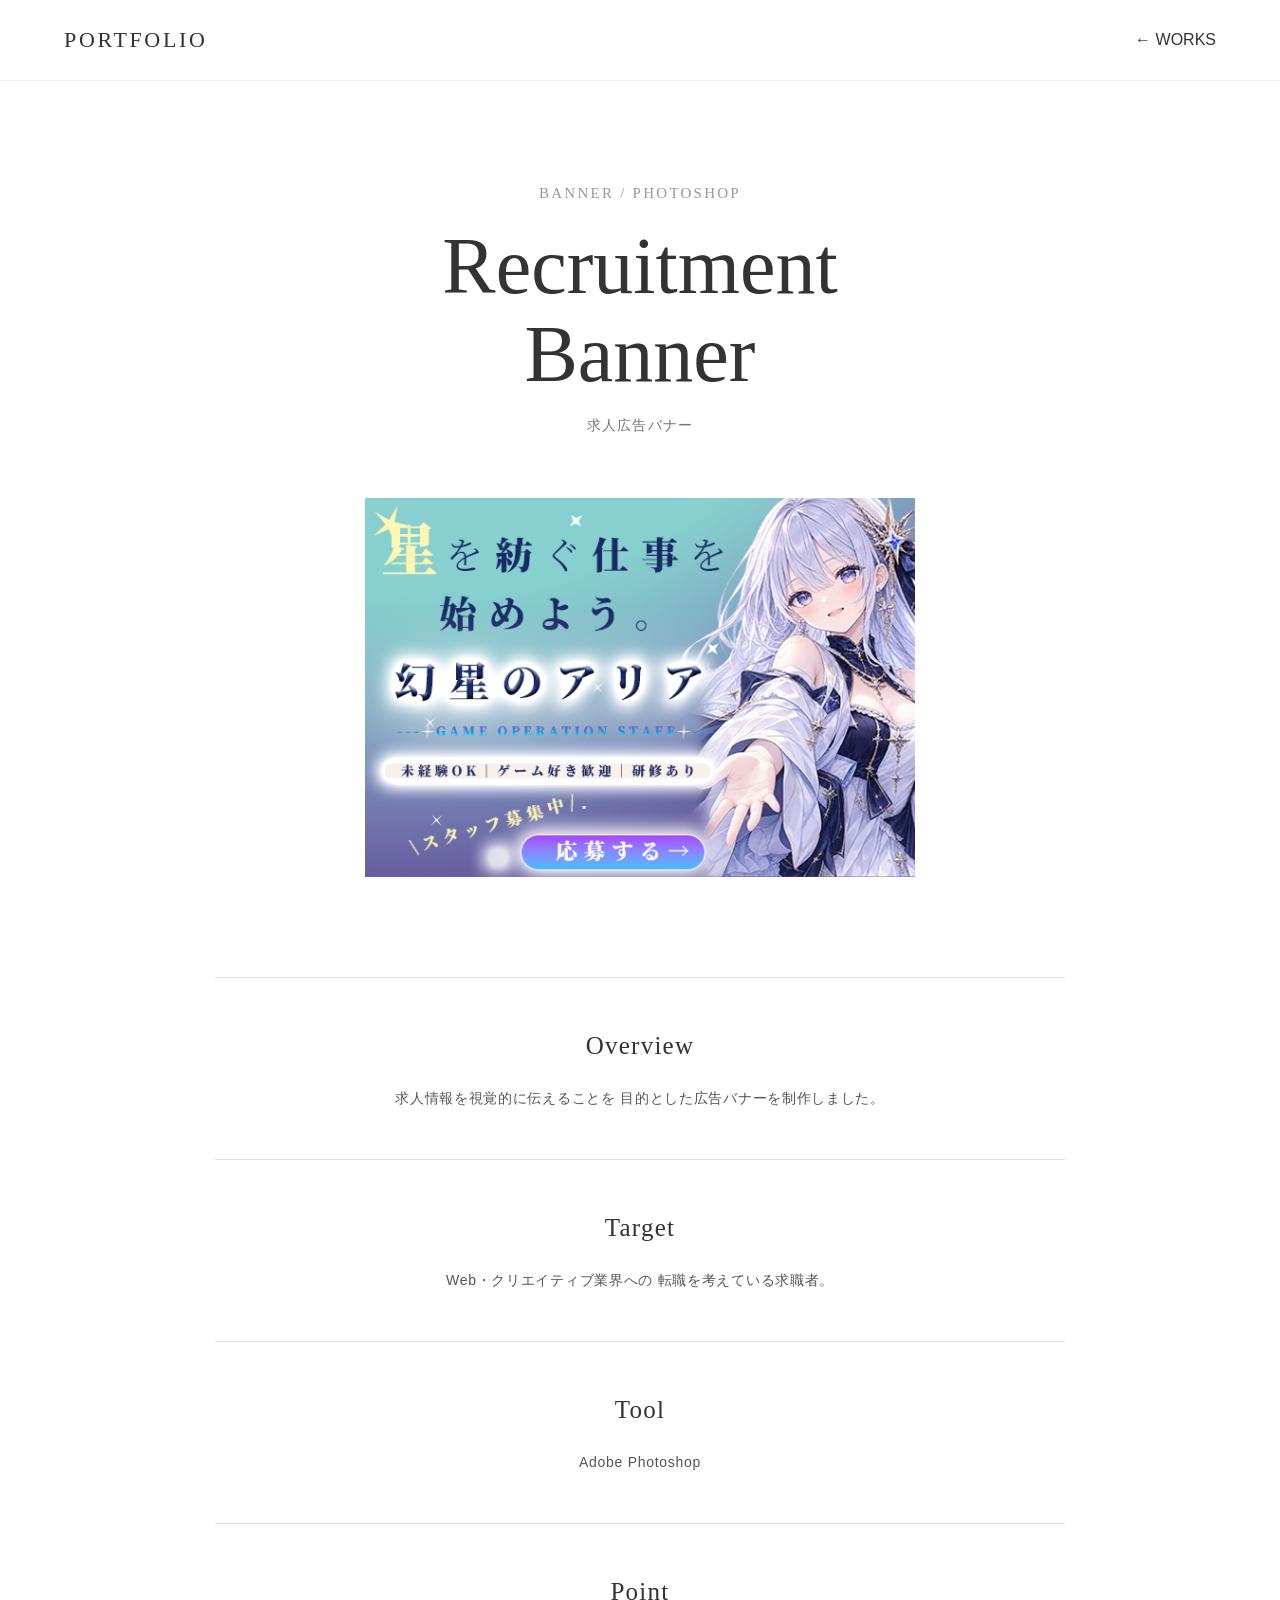
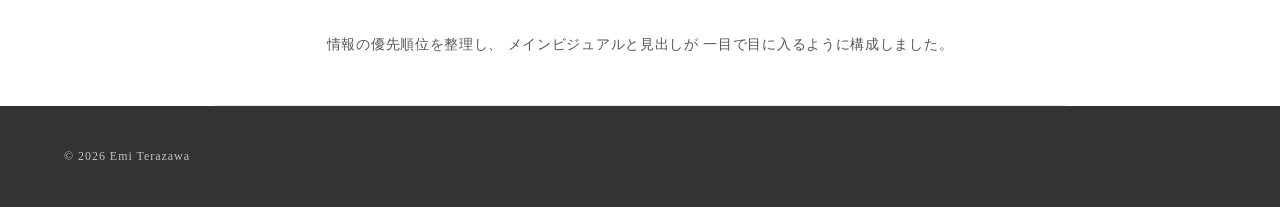
==== works/game.html @ 909092c9 "first commit" ====
<!DOCTYPE html>
<html lang="ja">

<head>

    <meta charset="UTF-8">

    <meta name="viewport"
        content="width=device-width, initial-scale=1.0">

    <title>Recruitment Banner | Portfolio</title>

    <link rel="stylesheet"
        href="../css/style.css">

    <link rel="stylesheet"
        href="../css/work-detail.css">

</head>


<body>


<header class="header">

    <div class="header-inner">

        <a href="../index.html"
            class="logo">

            PORTFOLIO

        </a>


        <a href="../index.html#works"
            class="back-link">

            ← WORKS

        </a>

    </div>

</header>



<main class="work-detail">


    <div class="work-detail-heading">

        <span>
            BANNER / PHOTOSHOP
        </span>

        <h1>
            Recruitment<br>
            Banner
        </h1>

        <p>
            求人広告バナー
        </p>

    </div>



    <div class="work-detail-main">

        <img
            src="../images/アリア.png"
            alt="求人広告バナー">

    </div>



    <div class="work-detail-info">


        <div>

            <h2>
                Overview
            </h2>

            <p>
                求人情報を視覚的に伝えることを
                目的とした広告バナーを制作しました。
            </p>

        </div>


        <div>

            <h2>
                Target
            </h2>

            <p>
                Web・クリエイティブ業界への
                転職を考えている求職者。
            </p>

        </div>


        <div>

            <h2>
                Tool
            </h2>

            <p>
                Adobe Photoshop
            </p>

        </div>


        <div>

            <h2>
                Point
            </h2>

            <p>
                情報の優先順位を整理し、
                メインビジュアルと見出しが
                一目で目に入るように構成しました。
            </p>

        </div>

    </div>


</main>



<footer class="footer">

    <div class="footer-inner">

        <p>
            © 2026 Emi Terazawa
        </p>

    </div>

</footer>


</body>

</html>
---- css/style.css ----
/* ==================================================
   Portfolio
   style.css
================================================== */


/* ==================================================
   Reset
================================================== */

* {
    box-sizing: border-box;
}

html {
    scroll-behavior: smooth;
}

body {
    margin: 0;

    font-family:
        "Noto Sans JP",
        sans-serif;

    font-weight: 300;
    line-height: 1.8;

    color: #333;
    background-color: #fff;
}

img {
    display: block;
    max-width: 100%;
    height: auto;
}

a {
    color: inherit;
    text-decoration: none;
}

button {
    font: inherit;
}


/* ==================================================
   Header
================================================== */

.header {
    position: fixed;

    top: 0;
    left: 0;

    z-index: 1000;

    width: 100%;

    background: rgba(255, 255, 255, 0.96);

    border-bottom:
        1px solid rgba(0, 0, 0, 0.05);
}

.header-inner {
    display: flex;

    align-items: center;
    justify-content: space-between;

    width: min(90%, 1200px);
    height: 80px;

    margin: 0 auto;
}

.logo {
    display: block;

    font-family:
        "Cormorant Garamond",
        serif;

    font-size: 22px;
    font-weight: 500;

    letter-spacing: 0.12em;
}


/* Navigation */

.nav {
    display: flex;

    align-items: center;

    gap: 40px;
}

.nav a {
    display: block;

    font-family:
        "Cormorant Garamond",
        serif;

    font-size: 15px;

    letter-spacing: 0.1em;

    transition:
        opacity 0.3s ease;
}

.nav a:hover {
    opacity: 0.5;
}


/* ==================================================
   Hero
================================================== */

.hero {
    position: relative;

    min-height: 100vh;

    padding-top: 80px;

    display: flex;

    align-items: center;
}

.hero-inner {
    width: min(90%, 1200px);

    margin: 0 auto;
}

.hero-label {
    margin: 0 0 20px;

    font-family:
        "Cormorant Garamond",
        serif;

    font-size: 18px;

    letter-spacing: 0.2em;

    color: #999;
}

.hero h1 {
    margin: 0;

    font-family:
        "Cormorant Garamond",
        serif;

    font-size: clamp(60px, 9vw, 130px);

    font-weight: 400;

    line-height: 0.95;

    letter-spacing: 0.02em;
}

.hero h1 span {
    color: #777;
}

.hero-description {
    margin: 35px 0;

    font-size: 15px;

    line-height: 2;

    letter-spacing: 0.08em;
}

.hero-decoration {
    position: absolute;

    right: 5%;
    bottom: 8%;

    font-family:
        "Cormorant Garamond",
        serif;

    font-size: 14px;

    letter-spacing: 0.15em;

    color: #aaa;
}


/* ==================================================
   Common Section
================================================== */

.section {
    padding: 120px 0;
}

.section-heading {
    width: min(90%, 1100px);

    margin: 0 auto 60px;
}

.section-number {
    display: block;

    margin-bottom: 5px;

    font-family:
        "Cormorant Garamond",
        serif;

    font-size: 15px;

    letter-spacing: 0.15em;

    color: #999;
}

.section-heading h2 {
    margin: 0;

    font-family:
        "Cormorant Garamond",
        serif;

    font-size: 40px;

    font-weight: 500;

    line-height: 1.2;

    letter-spacing: 0.05em;
}

.section-heading p {
    margin: 8px 0 0;

    font-size: 13px;

    letter-spacing: 0.08em;

    color: #888;
}


/* ==================================================
   About
================================================== */

.about {
    background-color: #f8f5f2;
}

.about-content {
    display: grid;

    grid-template-columns:
        0.8fr 1.2fr;

    gap: 80px;

    align-items: center;

    width: min(90%, 1100px);

    margin: 0 auto;
}

.about-image {
    overflow: hidden;
}

.about-image img {
    width: 100%;

    aspect-ratio: 4 / 5;

    object-fit: cover;
}

.about-text {
    max-width: 650px;
}

.about-label {
    margin: 0 0 10px;

    font-family:
        "Cormorant Garamond",
        serif;

    font-size: 14px;

    letter-spacing: 0.15em;

    color: #999;
}

.about-text h3 {
    margin: 0 0 25px;

    font-family:
        "Cormorant Garamond",
        serif;

    font-size: 32px;

    font-weight: 500;
}

.about-text p {
    margin: 0 0 20px;

    font-size: 14px;

    line-height: 2.2;

    letter-spacing: 0.06em;
}


/* ==================================================
   Works
================================================== */

.works {
    background-color: #fff;
}

.work-filter {
    display: flex;

    flex-wrap: wrap;

    gap: 10px;

    width: min(90%, 1100px);

    margin: 0 auto 50px;
}

.filter-button {
    padding: 10px 22px;

    border: 1px solid #333;

    background-color: transparent;

    font-size: 12px;

    letter-spacing: 0.08em;

    cursor: pointer;

    transition:
        background-color 0.3s ease,
        color 0.3s ease;
}

.filter-button:hover,
.filter-button.active {
    background-color: #333;

    color: #fff;
}


/* Works Grid */

.works-grid {
    display: grid;

    grid-template-columns:
        repeat(2, 1fr);

    gap: 60px 35px;

    width: min(90%, 1100px);

    margin: 0 auto;
}

.work-card {
    display: block;

    min-width: 0;

    transition:
        transform 0.3s ease;
}

.work-card:hover {
    transform: translateY(-5px);
}

.work-card.hide {
    display: none;
}


/* Work Image */

.work-image {
    overflow: hidden;

    width: 100%;

    margin-bottom: 20px;

    background-color: #f5f5f5;

    aspect-ratio: 16 / 10;
}

.work-image img {
    width: 100%;
    height: 100%;

    object-fit: center;

    transition:
        transform 0.5s ease;
}

.work-card:hover .work-image img {
    transform: scale(1.03);
}


/* Work Information */

.work-info span {
    display: block;

    margin-bottom: 8px;

    font-family:
        "Cormorant Garamond",
        serif;

    font-size: 14px;

    letter-spacing: 0.12em;

    color: #999;
}

.work-info h3 {
    margin: 0 0 5px;

    font-size: 20px;

    font-weight: 500;
}

.work-info p {
    margin: 0;

    font-size: 13px;

    color: #777;
}


/* ==================================================
   Video Thumbnail
================================================== */

.video-thumbnail {
    position: relative;

    display: flex;

    align-items: center;
    justify-content: center;

    width: 100%;

    aspect-ratio: 16 / 10;

    margin-bottom: 20px;

    background-color: #333;

    color: #fff;

    overflow: hidden;
}

.video-thumbnail > span {
    font-family:
        "Cormorant Garamond",
        serif;

    font-size: 35px;

    letter-spacing: 0.12em;
}

.play-button {
    position: absolute;

    top: 50%;
    left: 50%;

    transform: translate(-50%, -50%);

    display: flex;

    align-items: center;
    justify-content: center;

    width: 55px;
    height: 55px;

    border: 1px solid rgba(255, 255, 255, 0.7);

    border-radius: 50%;

    font-size: 18px;
}


/* ==================================================
   Video / SNS
================================================== */

.video-intro {
    padding: 120px 0;

    background-color: #f8f5f2;
}

.video-intro-inner {
    display: grid;

    grid-template-columns:
        1fr 1fr;

    gap: 80px;

    align-items: center;

    width: min(90%, 1100px);

    margin: 0 auto;
}

.video-intro-text {
    text-align: left;
}

.video-intro h2 {
    margin: 0 0 20px;

    font-family:
        "Cormorant Garamond",
        serif;

    font-size: 55px;

    font-weight: 400;

    line-height: 0.95;
}

.video-intro p {
    max-width: 550px;

    margin: 0 0 35px;

    font-size: 14px;

    line-height: 2;
}

.video-intro-visual {
    display: flex;

    align-items: center;
    justify-content: center;
}

.video-frame {
    display: flex;

    flex-direction: column;

    justify-content: center;

    width: 100%;

    min-height: 360px;

    padding: 50px;

    background-color: #333;

    color: #fff;
}

.video-frame span {
    margin-bottom: 20px;

    font-family:
        "Cormorant Garamond",
        serif;

    font-size: 14px;

    letter-spacing: 0.15em;
}

.video-frame strong {
    font-family:
        "Cormorant Garamond",
        serif;

    font-size: 60px;

    font-weight: 400;

    line-height: 0.9;
}

.video-frame small {
    margin-top: 30px;

    font-size: 10px;

    letter-spacing: 0.15em;
}


/* ==================================================
   Skills
================================================== */

.skills {
    background-color: #fff;
}

.skills-list {
    display: grid;

    grid-template-columns:
        repeat(3, 1fr);

    gap: 1px;

    width: min(90%, 1100px);

    margin: 0 auto;

    background-color: #ddd;

    border: 1px solid #ddd;
}

.skill {
    min-width: 0;

    padding: 35px 30px;

    background-color: #fff;
}

.skill > span {
    display: block;

    margin-bottom: 10px;

    font-family:
        "Cormorant Garamond",
        serif;

    font-size: 14px;

    letter-spacing: 0.12em;

    color: #999;
}

.skill h3 {
    margin: 0;

    font-size: 17px;

    font-weight: 500;
}

.skill p {
    margin: 10px 0 0;

    font-size: 13px;

    line-height: 1.8;

    color: #777;
}


/* ==================================================
   Contact
================================================== */

.contact {
    padding: 120px 0;

    background-color: #f8f5f2;

    text-align: center;
}

.contact-inner {
    width: min(90%, 900px);

    margin: 0 auto;
}

.contact h2 {
    margin: 0 0 20px;

    font-family:
        "Cormorant Garamond",
        serif;

    font-size: 50px;

    font-weight: 400;

    line-height: 0.95;
}

.contact p {
    margin: 0 0 35px;

    font-size: 14px;
}


/* ==================================================
   Button
================================================== */

.button {
    display: inline-flex;

    align-items: center;
    justify-content: center;

    min-width: 200px;
    min-height: 55px;

    padding: 15px 30px;

    border: 1px solid #333;

    background-color: #333;

    color: #fff;

    font-size: 12px;

    letter-spacing: 0.1em;

    transition:
        background-color 0.3s ease,
        color 0.3s ease;
}

.button:hover {
    background-color: transparent;

    color: #333;
}

.button-outline {
    background-color: transparent;

    color: #333;
}

.button-outline:hover {
    background-color: #333;

    color: #fff;
}

.button-light {
    border-color: #333;

    background-color: #333;

    color: #fff;
}

.button-light:hover {
    background-color: transparent;

    color: #333;
}


/* ==================================================
   Footer
================================================== */

.footer {
    padding: 40px 0;

    background-color: #333;

    color: #fff;
}

.footer-inner {
    display: flex;

    align-items: center;
    justify-content: space-between;

    width: min(90%, 1200px);

    margin: 0 auto;
}

.footer-inner p {
    margin: 0;

    font-family:
        "Cormorant Garamond",
        serif;

    font-size: 12px;

    letter-spacing: 0.08em;

    opacity: 0.7;
}

.footer-links {
    display: flex;

    gap: 30px;
}

.footer-links a {
    font-family:
        "Cormorant Garamond",
        serif;

    font-size: 13px;

    letter-spacing: 0.1em;

    transition:
        opacity 0.3s ease;
}

.footer-links a:hover {
    opacity: 0.5;
}


/* ==================================================
   Animation
================================================== */

.fade-up {
    opacity: 1;

    transform: translateY(0);
}


/* ==================================================
   Tablet
================================================== */

@media screen and (max-width: 899px) {

    /* Header */

    .header-inner {
        height: 70px;
    }


    /* Hero */

    .hero {
        padding-top: 70px;

        min-height: 80vh;
    }


    /* About */

    .about-content {
        grid-template-columns: 1fr;

        gap: 50px;
    }

    .about-image {
        max-width: 600px;

        margin: 0 auto;
    }


    /* Works */

    .works-grid {
        gap: 45px 25px;
    }


    /* Video */

    .video-intro-inner {
        grid-template-columns: 1fr;

        gap: 50px;
    }

    .video-intro-text {
        text-align: center;
    }

    .video-intro p {
        margin-right: auto;
        margin-left: auto;
    }

    .video-frame {
        max-width: 650px;

        margin: 0 auto;
    }


    /* Skills */

    .skills-list {
        grid-template-columns:
            repeat(2, 1fr);
    }


    /* Footer */

    .footer-inner {
        flex-direction: column;

        gap: 20px;

        text-align: center;
    }

}


/* ==================================================
   Mobile
================================================== */

@media screen and (max-width: 767px) {

    /* Header */

    .header-inner {
        width: 88%;
    }


    /* Hero */

    .hero-inner {
        width: 88%;
    }

    .hero h1 {
        font-size: 58px;
    }

    .hero-description {
        font-size: 13px;
    }


    /* Section */

    .section {
        padding: 80px 0;
    }

    .section-heading {
        width: 88%;

        margin-bottom: 40px;
    }

    .section-heading h2 {
        font-size: 32px;
    }


    /* About */

    .about-content {
        width: 88%;
    }

    .about-text h3 {
        font-size: 27px;
    }


    /* Works */

    .work-filter {
        width: 88%;

        gap: 8px;
    }

    .filter-button {
        padding: 8px 15px;

        font-size: 11px;
    }

    .works-grid {
        grid-template-columns: 1fr;

        width: 88%;

        gap: 50px;
    }


    /* Video */

    .video-intro {
        padding: 80px 0;
    }

    .video-intro-inner {
        width: 88%;
    }

    .video-intro h2 {
        font-size: 36px;
    }

    .video-frame {
        min-height: 280px;

        padding: 35px;
    }

    .video-frame strong {
        font-size: 45px;
    }


    /* Skills */

    .skills-list {
        grid-template-columns: 1fr;

        width: 88%;
    }


    /* Contact */

    .contact {
        padding: 80px 0;
    }

    .contact h2 {
        font-size: 40px;
    }


    /* Footer */

    .footer {
        padding: 35px 0;
    }

    .footer-inner {
        width: 88%;
    }

    .footer-links {
        gap: 20px;
    }

}

.flyer-image {
    aspect-ratio: 4 / 5;
}

.flyer-image img {
    width: 100%;
    height: 100%;
    object-fit: contain;
}
---- css/work-detail.css ----
/*==================================================
   Work Detail
   Common
================================================== */


/* ==================================================
   Common Header
================================================== */

.work-detail .header {
    position: fixed;
    top: 0;
    left: 0;
    z-index: 1000;

    width: 100%;

    background: rgba(255, 255, 255, 0.96);

    border-bottom: 1px solid rgba(0, 0, 0, 0.05);
}

.work-detail .header-inner {
    display: flex;
    align-items: center;
    justify-content: space-between;

    width: min(90%, 1200px);
    height: 80px;

    margin: 0 auto;
}

.work-detail .logo {
    margin: 0;

    font-family:
        "Cormorant Garamond",
        serif;

    font-size: 22px;
    font-weight: 500;

    letter-spacing: 0.12em;
}

.work-detail .logo a {
    color: #333;
    text-decoration: none;
}

.work-detail .nav-list {
    display: flex;

    align-items: center;

    gap: 40px;

    margin: 0;
    padding: 0;

    list-style: none;
}

.work-detail .nav-list li {
    margin: 0;
    padding: 0;

    list-style: none;
}

.work-detail .nav-list a {
    font-family:
        "Cormorant Garamond",
        serif;

    font-size: 15px;

    letter-spacing: 0.1em;
}

.work-detail .hamburger {
    display: none;
}


/* ==================================================
   Detail Header
================================================== */

.work-detail-header {
    padding-top: 160px;
    padding-bottom: 80px;

    text-align: center;

    background: #f8f5f2;
}

.work-detail-header-inner {
    width: min(90%, 1100px);
    margin: 0 auto;
}

.work-detail-category {
    margin: 0 0 15px;

    font-family:
        "Cormorant Garamond",
        serif;

    font-size: 17px;

    letter-spacing: 0.15em;

    color: #c8a96a;
}

.work-detail-title {
    margin: 0 0 15px;

    font-family:
        "Cormorant Garamond",
        serif;

    font-size: clamp(45px, 7vw, 80px);

    font-weight: 500;

    line-height: 1.1;

    color: #4e403b;
}

.work-detail-subtitle {
    margin: 0;

    font-size: 13px;

    letter-spacing: 0.1em;

    color: #777;
}


/* ==================================================
   Main Visual
================================================== */

.mainVisual {
    padding: 80px 0 100px;

    background: #fff;
}

.mainVisual img {
    display: block;

    width: 100%;
    max-width: 850px;

    height: auto;

    margin: 0 auto;

    object-fit: contain;
}


/* ==================================================
   Work Information
================================================== */

.work-info {
    width: min(90%, 850px);

    margin: 0 auto;
}

.work-info-item {
    padding: 55px 0;

    border-top:
        1px solid rgba(78, 64, 59, 0.15);
}

.work-info-item:last-child {
    border-bottom:
        1px solid rgba(78, 64, 59, 0.15);
}

.work-info-item h3 {
    margin: 0 0 20px;

    font-family:
        "Cormorant Garamond",
        serif;

    font-size: 25px;

    font-weight: 500;

    letter-spacing: 0.05em;

    color: #4e403b;
}

.work-info-item p {
    margin: 0;

    font-size: 14px;

    line-height: 2.2;

    letter-spacing: 0.05em;

    color: #555;
}


/* ==================================================
   Back to Works
================================================== */

.work-detail-back {
    padding: 80px 20px;

    text-align: center;

    background: #f8f5f2;
}

.work-detail-back a {
    display: inline-block;

    font-family:
        "Cormorant Garamond",
        serif;

    font-size: 18px;

    letter-spacing: 0.1em;

    color: #4e403b;
}


/* ==================================================
   Footer
================================================== */

.work-detail .footer {
    margin-top: 0;
}


/* ==================================================
   Lumière Nail
   Dedicated Design
================================================== */

.lumiere-detail .lumiere-work-hero {
    padding: 180px 20px 100px;

    background: #f8f5f2;

    text-align: center;
}

.lumiere-detail .lumiere-work-hero-inner {
    width: min(90%, 1100px);
    margin: 0 auto;
}

.lumiere-detail .lumiere-work-label {
    margin: 0 0 20px;

    font-family:
        "Cormorant Garamond",
        serif;

    font-size: 18px;

    letter-spacing: 0.18em;

    color: #c8a96a;
}

.lumiere-detail .lumiere-work-hero h2 {
    margin: 0 0 15px;

    font-family:
        "Cormorant Garamond",
        serif;

    font-size: clamp(48px, 7vw, 88px);

    font-weight: 500;

    line-height: 1.1;

    color: #4e403b;
}

.lumiere-detail .lumiere-work-subtitle {
    margin: 0;

    font-size: 14px;

    letter-spacing: 0.16em;

    color: #4e403b;
}


/* Lumière Common */

.lumiere-detail .lumiere-work-inner {
    width: min(90%, 1100px);

    margin: 0 auto;
}


/* Lumière Main Visual */

.lumiere-detail .lumiere-work-visual {
    padding: 80px 0 120px;

    background: #fff;
}

.lumiere-detail .lumiere-work-visual img {
    display: block;

    width: 100%;
    max-width: 1100px;

    height: auto;

    margin: 0 auto;

    box-shadow:
        0 20px 50px rgba(78, 64, 59, 0.12);
}


/* Lumière Sections */

.lumiere-detail .lumiere-work-section {
    padding: 120px 0;

    background: #fff;
}

.lumiere-detail .lumiere-work-section-bg {
    background: #f8f5f2;
}


/* Lumière Heading */

.lumiere-detail .lumiere-section-heading {
    margin-bottom: 55px;
}

.lumiere-detail .lumiere-section-heading span {
    display: block;

    margin-bottom: 10px;

    font-family:
        "Cormorant Garamond",
        serif;

    font-size: 18px;

    letter-spacing: 0.15em;

    color: #c8a96a;
}

.lumiere-detail .lumiere-section-heading h3 {
    margin: 0;

    font-size: 30px;

    font-weight: 500;

    color: #4e403b;
}


/* Lumière Text */

.lumiere-detail .lumiere-work-text {
    max-width: 780px;
}

.lumiere-detail .lumiere-work-text p {
    margin: 0 0 25px;

    font-size: 15px;

    line-height: 2.2;

    letter-spacing: 0.08em;

    color: #4e403b;
}


/* Lumière Colors */

.lumiere-detail .lumiere-color-list {
    display: grid;

    grid-template-columns:
        repeat(3, 1fr);

    gap: 25px;

    margin-bottom: 60px;
}

.lumiere-detail .lumiere-color-item {
    display: flex;
    align-items: center;

    gap: 18px;

    padding: 25px;

    background: #fff;

    border: 1px solid rgba(78, 64, 59, 0.08);
}

.lumiere-detail .lumiere-color {
    flex-shrink: 0;

    width: 60px;
    height: 60px;

    border-radius: 50%;
}

.lumiere-detail .lumiere-color-bg {
    background: #f8f5f2;

    border: 1px solid #ddd;
}

.lumiere-detail .lumiere-color-main {
    background: #4e403b;
}

.lumiere-detail .lumiere-color-accent {
    background: #c8a96a;
}

.lumiere-detail .lumiere-color-item h4 {
    margin: 0 0 5px;

    font-size: 13px;

    font-weight: 500;
}

.lumiere-detail .lumiere-color-item p {
    margin: 0;

    font-family:
        "Cormorant Garamond",
        serif;

    font-size: 17px;
}


/* Lumière Fonts */

.lumiere-detail .lumiere-font-box {
    padding-top: 45px;

    border-top:
        1px solid rgba(78, 64, 59, 0.15);
}

.lumiere-detail .lumiere-font-box h4 {
    margin: 0 0 20px;

    font-size: 14px;
}

.lumiere-detail .lumiere-font-en {
    margin: 0 0 8px;

    font-family:
        "Cormorant Garamond",
        serif;

    font-size: 28px;
}

.lumiere-detail .lumiere-font-jp {
    margin: 0;

    font-size: 18px;
}


/* Lumière Pages */

.lumiere-detail .lumiere-page-list {
    display: grid;

    grid-template-columns:
        repeat(2, 1fr);

    border-top:
        1px solid rgba(78, 64, 59, 0.15);
}

.lumiere-detail .lumiere-page-item {
    display: flex;

    gap: 25px;

    padding: 30px 20px;

    border-bottom:
        1px solid rgba(78, 64, 59, 0.15);
}

.lumiere-detail .lumiere-page-item:nth-child(odd) {
    border-right:
        1px solid rgba(78, 64, 59, 0.15);
}

.lumiere-detail .lumiere-page-item > span {
    flex-shrink: 0;

    font-family:
        "Cormorant Garamond",
        serif;

    font-size: 18px;

    color: #c8a96a;
}

.lumiere-detail .lumiere-page-item h4 {
    margin: 0 0 8px;

    font-family:
        "Cormorant Garamond",
        serif;

    font-size: 25px;

    font-weight: 500;
}

.lumiere-detail .lumiere-page-item p {
    margin: 0;

    font-size: 13px;

    line-height: 1.8;
}


/* Lumière Tools */

.lumiere-detail .lumiere-tool-list {
    display: flex;

    flex-wrap: wrap;

    gap: 15px;

    margin: 0;
    padding: 0;

    list-style: none;
}

.lumiere-detail .lumiere-tool-list li {
    padding: 12px 25px;

    border: 1px solid #4e403b;

    font-size: 13px;

    letter-spacing: 0.08em;
}


/* Lumière Button */

.lumiere-detail .lumiere-work-link {
    padding: 120px 20px;

    background: #4e403b;

    text-align: center;
}

.lumiere-detail .lumiere-work-link p {
    margin: 0 0 30px;

    font-family:
        "Cormorant Garamond",
        serif;

    font-size: 22px;

    color: #fff;
}

.lumiere-detail .lumiere-button {
    display: inline-flex;

    align-items: center;
    justify-content: center;

    min-width: 220px;
    min-height: 60px;

    padding: 15px 35px;

    border: 1px solid #c8a96a;

    color: #fff;

    letter-spacing: 0.12em;
}


/* ==================================================
   Tablet
================================================== */

@media screen and (max-width: 899px) {

    .work-detail .nav {
        display: none;
    }

    .work-detail .hamburger {
        display: block;
    }

    .mainVisual {
        padding: 60px 0 80px;
    }

    .mainVisual img {
        max-width: 90%;
    }

    .work-info {
        width: 88%;
    }

    .lumiere-detail .lumiere-color-list {
        grid-template-columns:
            repeat(2, 1fr);
    }
}


/* ==================================================
   Mobile
================================================== */

@media screen and (max-width: 767px) {

    .work-detail .header-inner {
        width: 88%;
        height: 70px;
    }

    .work-detail-header {
        padding-top: 130px;
        padding-bottom: 60px;
    }

    .work-detail-title {
        font-size: 48px;
    }

    .mainVisual {
        padding: 40px 0 60px;
    }

    .mainVisual img {
        max-width: 88%;
    }

    .work-info {
        width: 88%;
    }

    .work-info-item {
        padding: 40px 0;
    }

    .work-info-item h3 {
        font-size: 22px;
    }

    .work-info-item p {
        font-size: 13px;
    }


    /* Lumière */

    .lumiere-detail .lumiere-work-hero {
        padding: 120px 20px 60px;
    }

    .lumiere-detail .lumiere-work-hero h2 {
        font-size: 48px;
    }

    .lumiere-detail .lumiere-work-visual {
        padding: 40px 0 60px;
    }

    .lumiere-detail .lumiere-work-section {
        padding: 70px 0;
    }

    .lumiere-detail .lumiere-work-inner {
        width: 88%;
    }

    .lumiere-detail .lumiere-color-list {
        grid-template-columns: 1fr;
    }

    .lumiere-detail .lumiere-page-list {
        grid-template-columns: 1fr;
    }

    .lumiere-detail .lumiere-page-item:nth-child(odd) {
        border-right: none;
    }

}

/* ==================================================
   Work Detail - Current HTML
================================================== */

.work-detail {
    padding-top: 80px;
}

/* タイトル */
.work-detail-heading {
    width: min(90%, 850px);

    margin: 0 auto;
    padding: 100px 0 60px;

    text-align: center;
}

.work-detail-heading span {
    display: block;

    margin-bottom: 15px;

    font-family:
        "Cormorant Garamond",
        serif;

    font-size: 15px;

    letter-spacing: 0.15em;

    color: #999;
}

.work-detail-heading h1 {
    margin: 0 0 15px;

    font-family:
        "Cormorant Garamond",
        serif;

    font-size: clamp(45px, 7vw, 80px);

    font-weight: 500;

    line-height: 1.1;

    text-align: center;
}

.work-detail-heading p {
    margin: 0;

    font-size: 14px;

    letter-spacing: 0.08em;

    text-align: center;

    color: #777;
}


/* メイン画像 */
.work-detail-main {
    display: flex;

    justify-content: center;

    width: min(90%, 1000px);

    margin: 0 auto 100px;
}

.work-detail-main img {
    display: block;

    width: 100%;
    max-width: 550px;

    height: auto;

    margin: 0 auto;
}


/* Overview / Target / Tool / Point */
.work-detail-info {
    width: min(90%, 850px);

    margin: 0 auto;
}

.work-detail-info > div {
    padding: 45px 0;

    text-align: center;

    border-top:
        1px solid rgba(0, 0, 0, 0.12);
}

.work-detail-info > div:last-child {
    border-bottom:
        1px solid rgba(0, 0, 0, 0.12);
}

.work-detail-info h2 {
    margin: 0 0 15px;

    font-family:
        "Cormorant Garamond",
        serif;

    font-size: 25px;

    font-weight: 500;

    letter-spacing: 0.05em;
}

.work-detail-info p {
    max-width: 650px;

    margin: 0 auto;

    font-size: 14px;

    line-height: 2.2;

    letter-spacing: 0.05em;

    color: #555;
}

/*==================================================
   Lumière Detail - Center Alignment
================================================== */

/* セクション全体 */
.lumiere-detail .lumiere-work-inner {
    text-align: center;
}


/* セクション見出し */
.lumiere-detail .lumiere-section-heading {
    text-align: center;
}


/* 説明文 */
.lumiere-detail .lumiere-work-text {
    max-width: 780px;
    margin: 0 auto;
}

.lumiere-detail .lumiere-work-text p {
    text-align: center;
}


/* カラーパレット */
.lumiere-detail .lumiere-color-list {
    justify-items: center;
}

.lumiere-detail .lumiere-color-item {
    justify-content: center;
    text-align: center;
}


/* Typography */
.lumiere-detail .lumiere-font-box {
    text-align: center;
}

.lumiere-detail .lumiere-font-en,
.lumiere-detail .lumiere-font-jp {
    text-align: center;
}


/* 制作ページ */
.lumiere-detail .lumiere-page-list {
    text-align: center;
}

.lumiere-detail .lumiere-page-item {
    justify-content: center;
    text-align: center;
}

.lumiere-detail .lumiere-page-item > span {
    display: block;
}


/* 使用技術 */
.lumiere-detail .lumiere-tool-list {
    justify-content: center;
}


/* 実際に制作したWebサイト */
.lumiere-detail .lumiere-work-link {
    text-align: center;
}

/*==================================================
   Mobile Navigation
================================================== */

.mobile-nav {
    display: none;
}

/*==================================================
    Lumière Header
 ================================================== */

.lumiere-detail .header {
    position: fixed;
    top: 0;
    left: 0;
    z-index: 1000;
    width: 100%;
    background: rgba(255, 255, 255, 0.96);
    border-bottom: 1px solid rgba(0, 0, 0, 0.05);
}

.lumiere-detail .header-inner {
    display: flex;
    align-items: center;
    justify-content: space-between;
    width: min(90%, 1200px);
    height: 80px;
    margin: 0 auto;
}

.lumiere-detail .logo {
    margin: 0;
}

.lumiere-detail .nav {
    display: block;
    margin-left: auto;
}

.lumiere-detail .nav-list {
    display: flex;
    align-items: center;
    gap: 40px;
    margin: 0;
    padding: 0;
    list-style: none;
}

.lumiere-detail .nav-list li {
    margin: 0;
    padding: 0;
    list-style: none;
}

.lumiere-detail .nav-list a {
    font-family: "Cormorant Garamond", serif;
    font-size: 15px;
    letter-spacing: 0.1em;
    color: #333;
    text-decoration: none;
}

.lumiere-detail .hamburger {
    display: none;
}

.mobile-nav {
    display: none;
}

/* ==================================================
   Video Detail
================================================== */
/* 動画メイン */
.video-main {
    width: min(90%, 1000px);
    margin: 0 auto 100px;
}
.video-main video {
    display: block;
    width: 100%;
    max-width: 900px;
    height: auto;
    margin: 0 auto;
    background: #000;
    box-shadow:
        0 20px 50px rgba(0, 0, 0, 0.08);
}
/* TikTok Section */
.video-tiktok {
    margin-top: 100px;
    padding: 100px 20px;
    text-align: center;
    background: #f8f5f2;
}
.video-tiktok > span {
    display: block;
    margin-bottom: 15px;
    font-family:
        "Cormorant Garamond",
        serif;
    font-size: 15px;
    letter-spacing: 0.18em;
    color: #c8a96a;
}
.video-tiktok h2 {
    margin: 0 0 20px;
    font-family:
        "Cormorant Garamond",
        serif;
    font-size: 40px;
    font-weight: 500;
    color: #4e403b;
}
.video-tiktok p {
    margin: 0 auto 35px;
    max-width: 600px;
    font-size: 14px;
    line-height: 2;
    letter-spacing: 0.05em;
    color: #555;
}
.video-tiktok a {
    display: inline-flex;
    align-items: center;
    justify-content: center;
    gap: 15px;
    min-width: 220px;
    padding: 17px 30px;
    border: 1px solid #4e403b;
    font-family:
        "Cormorant Garamond",
        serif;
    font-size: 16px;
    letter-spacing: 0.12em;
    color: #4e403b;
    text-decoration: none;
    transition:
        background-color 0.3s ease,
        color 0.3s ease;
}
.video-tiktok a span {
    font-size: 18px;
}
.video-tiktok a:hover {
    background: #4e403b;
    color: #fff;
}
/* ==================================================
   Video Mobile
================================================== */
@media screen and (max-width: 767px) {
    .video-main {
        width: 88%;
        margin-bottom: 60px;
    }
    .video-main video {
        width: 100%;
    }
    .video-tiktok {
        margin-top: 60px;
        padding: 70px 20px;
    }
    .video-tiktok h2 {
        font-size: 34px;
    }
    .video-tiktok p {
        font-size: 13px;
    }
    .video-tiktok a {
        min-width: 200px;
        padding: 15px 25px;
    }
}
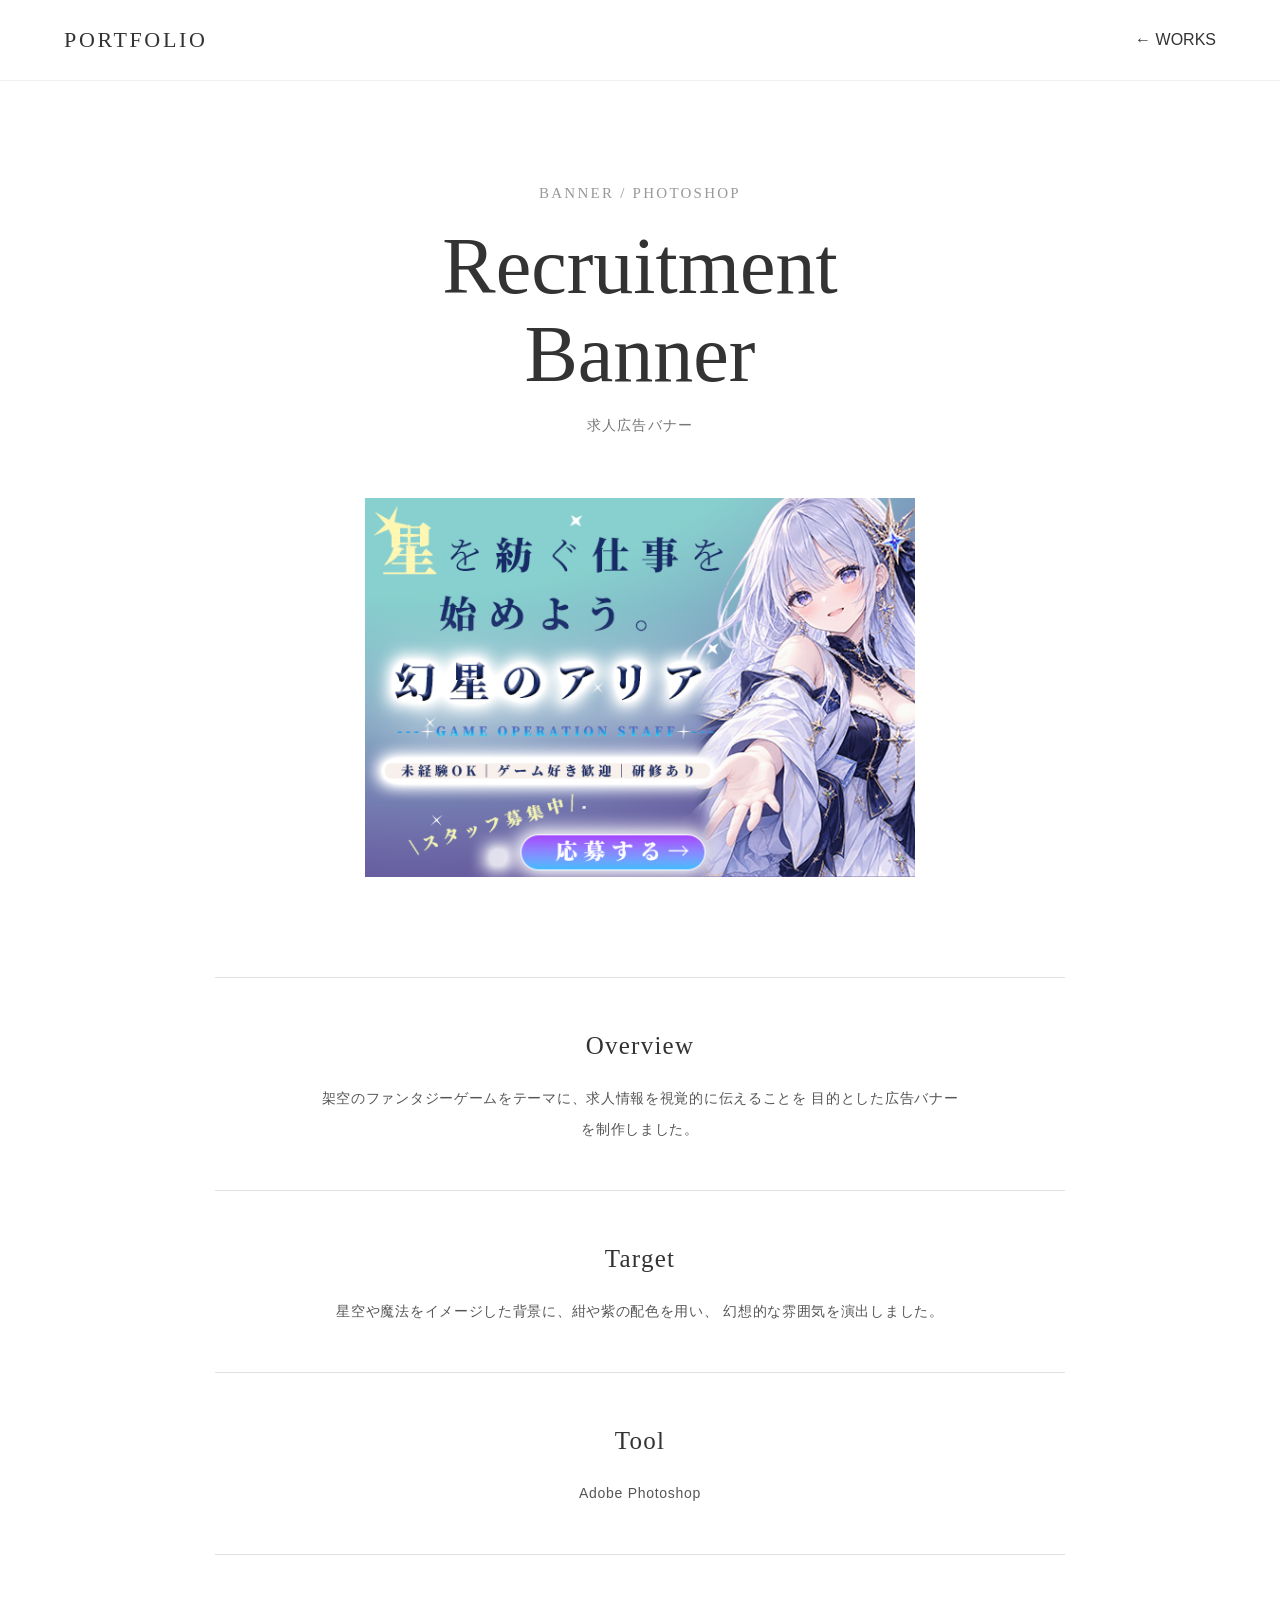
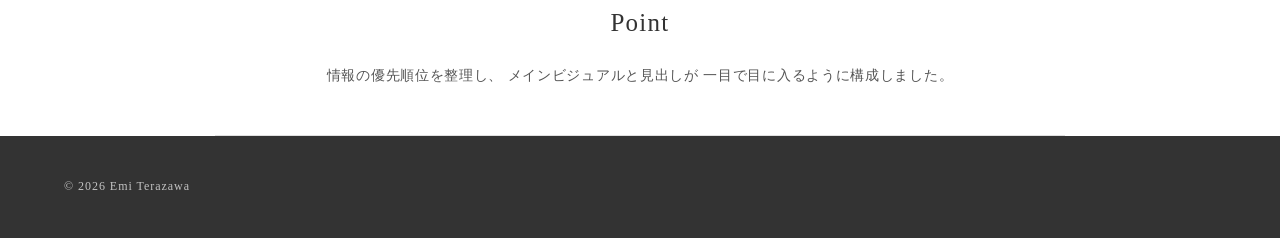
==== commit 547bf823: "Revise job ad description with fantasy theme Updated the description to reflect a fantasy game theme" ====
--- a/works/game.html
+++ b/works/game.html
@@ -89,7 +89,7 @@
             </h2>
 
             <p>
-                求人情報を視覚的に伝えることを
+                架空のファンタジーゲームをテーマに、求人情報を視覚的に伝えることを
                 目的とした広告バナーを制作しました。
             </p>
 
@@ -103,8 +103,8 @@
             </h2>
 
             <p>
-                Web・クリエイティブ業界への
-                転職を考えている求職者。
+                星空や魔法をイメージした背景に、紺や紫の配色を用い、
+                幻想的な雰囲気を演出しました。
             </p>
 
         </div>
@@ -159,4 +159,4 @@
 
 </body>
 
-</html>+</html>
